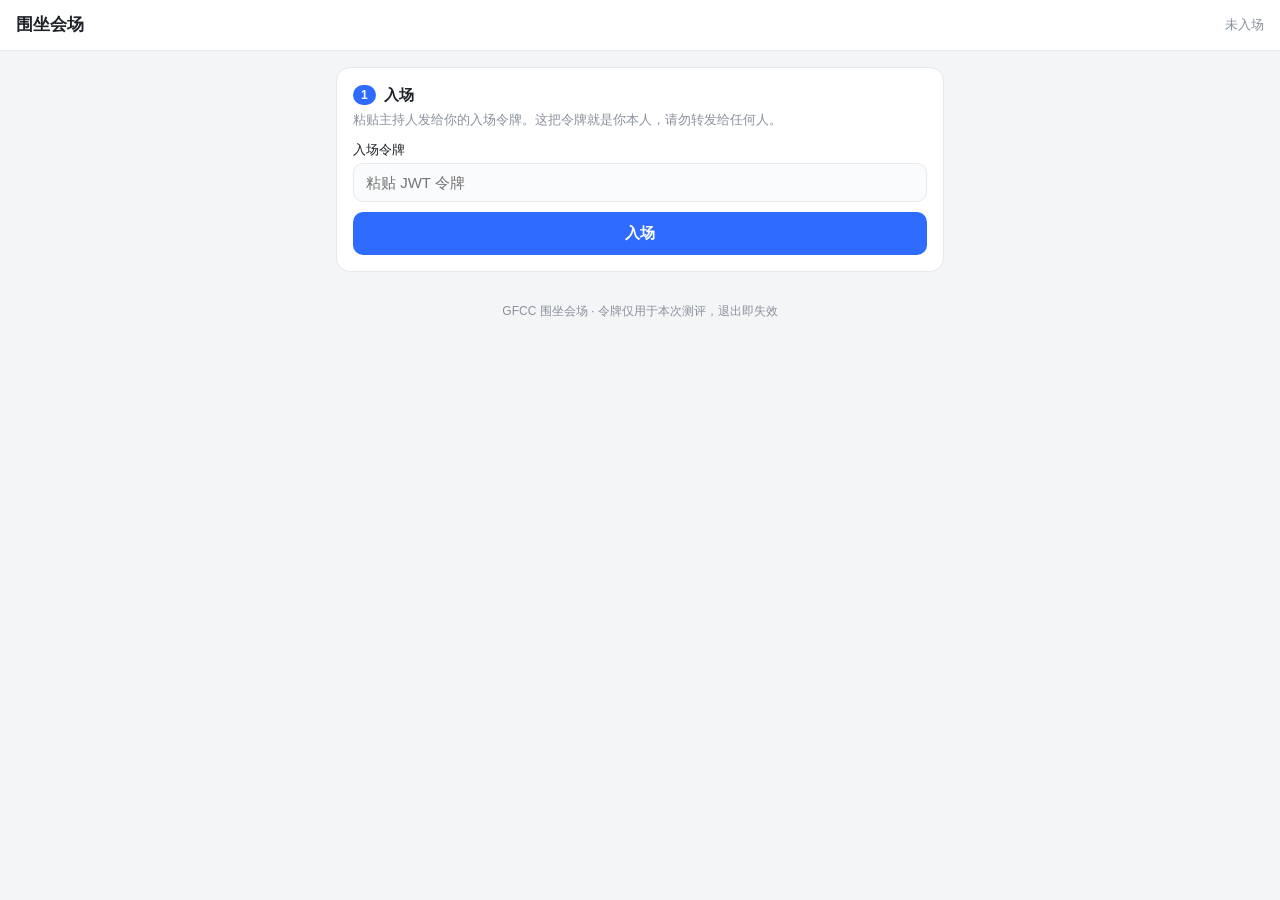
==== services/gfcc_kernel/src/gfcc_kernel/static/circle.html @ f8ebbfe5 "围坐会场：/circle/ 公网入口 + 围坐单页（入口条件） - /circle/ 单页：令牌入场、A 建圈、B 入座、C 只旁观（不入座）、A 独写拍板句、A/B 各自点确认、状态轮询 - /ci" ====
<!DOCTYPE html>
<html lang="zh-CN">
<head>
<meta charset="utf-8">
<meta name="viewport" content="width=device-width, initial-scale=1, viewport-fit=cover">
<title>GFCC 围坐会场</title>
<style>
  :root {
    --bg: #f4f5f7;
    --card: #ffffff;
    --ink: #1f2329;
    --muted: #8a919c;
    --line: #e5e8ec;
    --brand: #2f6bff;
    --brand-soft: #eaf0ff;
    --ok: #18a058;
    --ok-soft: #e8f7ef;
    --warn: #d97706;
    --warn-soft: #fdf3e3;
    --err: #d03050;
    --err-soft: #fdecef;
  }
  * { box-sizing: border-box; margin: 0; padding: 0; }
  body {
    background: var(--bg);
    color: var(--ink);
    font-family: -apple-system, BlinkMacSystemFont, "PingFang SC", "Hiragino Sans GB", "Microsoft YaHei", sans-serif;
    line-height: 1.5;
    padding-bottom: 48px;
  }
  header {
    position: sticky; top: 0; z-index: 10;
    background: #fff; border-bottom: 1px solid var(--line);
    padding: 12px 16px;
    display: flex; align-items: center; justify-content: space-between; gap: 8px;
  }
  header h1 { font-size: 17px; font-weight: 700; }
  #who { font-size: 13px; color: var(--muted); white-space: nowrap; overflow: hidden; text-overflow: ellipsis; max-width: 42vw; }
  #btn-leave { font-size: 12px; padding: 6px 12px; border: 1px solid var(--line); border-radius: 999px; background: #fff; color: var(--muted); cursor: pointer; }
  #btn-leave:hover { color: var(--err); border-color: var(--err); }
  main { max-width: 640px; margin: 0 auto; padding: 16px; }
  .card {
    background: var(--card); border: 1px solid var(--line); border-radius: 14px;
    padding: 16px; margin-bottom: 14px;
  }
  .card h2 { font-size: 15px; font-weight: 700; margin-bottom: 4px; display: flex; align-items: center; gap: 8px; }
  .step { font-size: 12px; color: #fff; background: var(--brand); border-radius: 999px; padding: 1px 8px; font-weight: 600; }
  .desc { font-size: 13px; color: var(--muted); margin-bottom: 10px; }
  label { display: block; font-size: 13px; margin: 8px 0 4px; color: var(--ink); }
  input, textarea {
    width: 100%; padding: 10px 12px; font-size: 15px;
    border: 1px solid var(--line); border-radius: 10px; background: #fafbfc;
    font-family: inherit; color: var(--ink);
  }
  input:focus, textarea:focus { outline: 2px solid var(--brand-soft); border-color: var(--brand); background: #fff; }
  textarea { min-height: 72px; resize: vertical; }
  button {
    width: 100%; margin-top: 10px; padding: 12px; font-size: 15px; font-weight: 600;
    border: none; border-radius: 10px; cursor: pointer;
    background: var(--brand); color: #fff;
  }
  button:disabled { background: #c6cdd8; cursor: not-allowed; }
  button.ghost { background: #fff; color: var(--brand); border: 1px solid var(--brand); }
  button.ghost:disabled { color: #c6cdd8; border-color: var(--line); }
  button.ok { background: var(--ok); }
  .hint { font-size: 13px; color: var(--muted); margin-top: 8px; }
  .row { display: flex; gap: 10px; }
  .row > div { flex: 1; }
  .muted { color: var(--muted); }
  .pill {
    display: inline-block; font-size: 12px; padding: 2px 8px; border-radius: 999px;
    background: #f0f2f5; color: #4b5563; margin: 2px 4px 2px 0;
  }
  .pill.me { background: var(--brand-soft); color: var(--brand); }
  .pill.org { background: var(--warn-soft); color: var(--warn); }
  .banner {
    border-radius: 10px; padding: 10px 12px; font-size: 13px; margin-top: 10px; display: none;
  }
  .banner.ok { display: block; background: var(--ok-soft); color: var(--ok); }
  .banner.warn { display: block; background: var(--warn-soft); color: var(--warn); }
  .banner.err { display: block; background: var(--err-soft); color: var(--err); }
  .banner.note { display: block; background: #f2f4f8; color: var(--muted); }
  .proposal {
    border: 1px solid var(--line); border-radius: 10px; padding: 12px; margin-top: 10px; background: #fafbfc;
  }
  .proposal .subject { font-size: 15px; font-weight: 600; margin-bottom: 4px; }
  .progress {
    display: flex; align-items: center; gap: 8px; margin: 6px 0;
    font-size: 14px; font-weight: 700;
  }
  .progress .bar { flex: 1; height: 6px; border-radius: 999px; background: var(--line); overflow: hidden; }
  .progress .bar > i { display: block; height: 100%; background: var(--ok); border-radius: 999px; }
  .status-tag { font-size: 12px; font-weight: 600; padding: 2px 8px; border-radius: 999px; display: inline-block; margin-left: 6px; }
  .status-tag.verified { background: var(--ok-soft); color: var(--ok); }
  .status-tag.waiting { background: var(--warn-soft); color: var(--warn); }
  .status-tag.done { background: var(--brand-soft); color: var(--brand); }
  .who-line { font-size: 13px; color: var(--muted); margin-top: 6px; }
  .big-cid {
    font-size: 13px; color: var(--brand); word-break: break-all;
    background: var(--brand-soft); border-radius: 10px; padding: 10px 12px; margin-top: 10px;
    user-select: all; line-height: 1.7;
  }
  footer { text-align: center; font-size: 12px; color: var(--muted); padding: 16px 16px 0; }
  .hidden { display: none; }
  code { font-family: ui-monospace, SFMono-Regular, Menlo, monospace; font-size: 13px; }
</style>
</head>
<body>
<header>
  <h1>围坐会场</h1>
  <div style="display:flex;align-items:center;gap:8px;">
    <div id="who">未入场</div>
    <button id="btn-leave" class="hidden">退出</button>
  </div>
</header>

<main>
  <!-- 1 入场 -->
  <section class="card" id="card-entry">
    <h2><span class="step">1</span>入场</h2>
    <div class="desc">粘贴主持人发给你的入场令牌。这把令牌就是你本人，请勿转发给任何人。</div>
    <label for="token">入场令牌</label>
    <input id="token" type="password" autocomplete="off" placeholder="粘贴 JWT 令牌">
    <button id="btn-entry">入场</button>
    <div class="banner" id="entry-msg"></div>
  </section>

  <!-- 2 席位 -->
  <section class="card hidden" id="card-seat">
    <h2><span class="step">2</span>席位</h2>
    <div class="desc">主持人 A：建圈并分享链接。参与者 B：入座参与确认。旁观 C：先只看，不入座。</div>
    <div class="row">
      <div>
        <div class="desc">我是组织者 A：写一个真议题名建圈，把链接发给大家。</div>
        <label for="circle-name">议题名</label>
        <input id="circle-name" placeholder="写一个真议题名（例：周五前完成内存隔离验收）">
        <button id="btn-create">建圈</button>
      </div>
      <div>
        <div class="desc">我是 B / C：链接里已带圈号，或手动粘贴圈号。</div>
        <label for="circle-id">圈号</label>
        <input id="circle-id" type="text" autocomplete="off" placeholder="链接已带时无需填写">
        <button id="btn-join" class="ghost">入座 · 参与确认</button>
        <button id="btn-observe" class="ghost">只旁观 · 先只看</button>
      </div>
    </div>
    <div class="banner" id="seat-msg"></div>
    <div id="my-circle" class="hidden">
      <div class="desc" style="margin-top:10px;">把这条链接发到群里（已带圈号）：</div>
      <div class="big-cid" id="my-circle-link"></div>
    </div>
  </section>

  <!-- 3 拍板句（仅 A，已入座时可见） -->
  <section class="card hidden" id="card-propose">
    <h2><span class="step">3</span>拍板句 <span class="status-tag done" id="propose-role">组织者</span></h2>
    <div class="desc">组织者写一句要大家一起拍板的话，再给一句话依据。每人各自确认后即达成。</div>
    <label for="subject">拍板句</label>
    <textarea id="subject" placeholder="写一个真议题，而不是测试句（例：本周按 W4 节奏推进，周五前完成验收）"></textarea>
    <label for="basis">依据（一句话，可选）</label>
    <input id="basis" type="text" placeholder="为什么现在要拍这句">
    <button id="btn-propose">提交拍板句</button>
    <div class="hint">提交后状态进入「等待确认」，每位参与者会看到自己的确认按钮。</div>
    <div class="banner" id="propose-msg"></div>
  </section>

  <!-- 4 状态 -->
  <section class="card hidden" id="card-status">
    <h2>圈状态</h2>
    <div id="status-body">载入中…</div>
    <div class="banner note" id="scope-note">本场只验「本人点确认」。引用上一条与认定/兑现，下一场再做。</div>
  </section>

  <footer>GFCC 围坐会场 · 令牌仅用于本次测评，退出即失效</footer>
</main>

<script>
(function () {
  "use strict";
  var API = "";
  var state = {
    token: sessionStorage.getItem("gfcc_circle_token") || "",
    circleId: sessionStorage.getItem("gfcc_circle_id") || "",
    sub: "",
    polling: null,
  };

  var $ = function (id) { return document.getElementById(id); };
  function show(msgEl, kind, text) {
    msgEl.className = "banner " + (kind || "err");
    msgEl.textContent = text;
  }
  function hideEl(el) { el.classList.add("hidden"); }
  function showEl(el) { el.classList.remove("hidden"); }
  function esc(s) {
    return String(s == null ? "" : s).replace(/[&<>"']/g, function (c) {
      return { "&": "&amp;", "<": "&lt;", ">": "&gt;", '"': "&quot;", "'": "&#39;" }[c];
    });
  }
  function short(s) { return s.length > 12 ? s.slice(0, 12) + "…" : s; }

  function api(path, method, body) {
    var opts = { method: method || "GET", headers: {} };
    if (state.token) opts.headers["Authorization"] = "Bearer " + state.token;
    if (body) { opts.headers["Content-Type"] = "application/json"; opts.body = JSON.stringify(body); }
    return fetch(API + path, opts).then(function (r) {
      return r.json().then(function (j) {
        if (!r.ok) { var e = new Error(j.detail || (r.status + " " + r.statusText)); e.status = r.status; throw e; }
        return j;
      });
    });
  }

  // ---------- 入场 ----------
  $("btn-entry").addEventListener("click", enter);
  function enter() {
    var t = $("token").value.trim();
    if (!t) { show($("entry-msg"), "err", "请先粘贴入场令牌"); return; }
    state.token = t;
    sessionStorage.setItem("gfcc_circle_token", t);
    api("/circle/api/me").then(function (j) {
      state.sub = j.sub;
      sessionStorage.setItem("gfcc_circle_sub", j.sub);
      $("who").textContent = "已入场：" + short(j.sub);
      showEl($("btn-leave"));
      hideEl($("card-entry"));
      show($("entry-msg"), "ok", "入场成功：" + j.sub + "。令牌是你本人的钥匙，不要转发。");
      showEl($("card-seat"));
      var cidFromUrl = new URLSearchParams(location.search).get("c");
      if (cidFromUrl) { $("circle-id").value = cidFromUrl; }
      if (state.circleId) { $("circle-id").value = state.circleId; }
    }).catch(function (e) { show($("entry-msg"), "err", "入场失败：" + e.message); });
  }

  // ---------- 退出 ----------
  $("btn-leave").addEventListener("click", function () {
    sessionStorage.removeItem("gfcc_circle_token");
    sessionStorage.removeItem("gfcc_circle_id");
    sessionStorage.removeItem("gfcc_circle_sub");
    location.reload();
  });

  // ---------- 建圈 ----------
  $("btn-create").addEventListener("click", function () {
    var name = $("circle-name").value.trim();
    if (!name || name === "围坐") { show($("seat-msg"), "err", "写一个真议题名，别空转"); return; }
    api("/circle/api/create", "POST", { name: name }).then(function (j) {
      state.circleId = j.circle_id;
      sessionStorage.setItem("gfcc_circle_id", j.circle_id);
      var link = location.origin + location.pathname + "?c=" + j.circle_id;
      $("my-circle-link").textContent = link;
      showEl($("my-circle"));
      show($("seat-msg"), "ok", "建圈成功。把上面的链接发到群里。");
      enterCircle(j.circle_id);
    }).catch(function (e) { show($("seat-msg"), "err", "建圈失败：" + e.message); });
  });

  // ---------- 入座（B） ----------
  $("btn-join").addEventListener("click", function () {
    var cid = $("circle-id").value.trim();
    if (!cid) { show($("seat-msg"), "err", "请先填写圈号（或打开 A 发的链接）"); return; }
    state.circleId = cid;
    sessionStorage.setItem("gfcc_circle_id", cid);
    api("/circle/api/join", "POST", { circle_id: cid }).then(function () {
      show($("seat-msg"), "ok", "已入座，等待组织者提交拍板句后确认");
      enterCircle(cid);
    }).catch(function (e) { show($("seat-msg"), "err", "入座失败：" + e.message); });
  });

  // ---------- 只旁观（C，不入座） ----------
  $("btn-observe").addEventListener("click", function () {
    var cid = $("circle-id").value.trim();
    if (!cid) { show($("seat-msg"), "err", "请先填写圈号（或打开 A 发的链接）"); return; }
    state.circleId = cid;
    sessionStorage.setItem("gfcc_circle_id", cid);
    show($("seat-msg"), "ok", "已旁观（未入座）。你只能看，不能确认。");
    enterCircle(cid);
  });

  // ---------- 进入圈子 ----------
  function enterCircle(cid) {
    hideEl($("card-seat"));
    showEl($("card-status"));
    refresh();
    if (state.polling) clearInterval(state.polling);
    state.polling = setInterval(refresh, 3000);
  }

  // ---------- 写拍板句（A） ----------
  $("btn-propose").addEventListener("click", function () {
    var subject = $("subject").value.trim();
    if (!subject) { show($("propose-msg"), "err", "先写拍板句"); return; }
    api("/circle/api/propose", "POST", {
      circle_id: state.circleId, subject: subject, basis: $("basis").value.trim(),
    }).then(function () {
      show($("propose-msg"), "ok", "拍板句已提交，等待全员本人点确认");
      refresh();
    }).catch(function (e) { show($("propose-msg"), "err", "提交失败：" + e.message); });
  });

  // ---------- 状态渲染 ----------
  function refresh() {
    if (!state.circleId) return;
    api("/circle/api/status?circle_id=" + encodeURIComponent(state.circleId)).then(function (j) {
      render(j);
    }).catch(function (e) {
      $("status-body").innerHTML = "<div class='banner err'>状态刷新失败：" + esc(e.message) + "</div>";
    });
  }

  function render(j) {
    var circle = j.circle, proposals = j.proposals || [];
    var members = circle.members || [];
    var me = state.sub;
    var myRole = null;
    members.forEach(function (m) { if (m.sub === me) myRole = m.role; });
    var isOrg = myRole === "organizer";

    // 拍板卡片：仅组织者且已入座可见
    if (isOrg && !proposals.some(function (p) { return p.status !== "consensus_verified"; })) {
      showEl($("card-propose"));
    } else {
      hideEl($("card-propose"));
    }

    var html = "";
    html += "<div style='font-size:13px;color:var(--muted);margin-bottom:8px;'>议题 <b style='color:var(--ink)'>" + esc(circle.name) + "</b> · 已入座 " + members.length + " 人 · " + esc(circle.status) + "</div>";
    html += "<div style='margin-bottom:4px;'>成员：</div>";
    members.forEach(function (m) {
      var cls = "pill" + (m.sub === me ? " me" : "") + (m.role === "organizer" ? " org" : "");
      html += "<span class='" + cls + "'>" + esc(short(m.sub)) + (m.role === "organizer" ? " · A" : "") + "</span>";
    });

    if (!proposals.length) {
      html += "<div class='banner warn' style='display:block;'>还没有拍板句，等组织者提交。</div>";
    } else {
      proposals.forEach(function (p) {
        var acks = p.acks || [], parties = p.parties || [];
        var verified = p.status === "consensus_verified";
        var myAcked = acks.some(function (a) { return a.sub === me; });
        var iAmParty = parties.indexOf(me) >= 0;
        var tag = verified
          ? "<span class='status-tag verified'>已达成</span>"
          : "<span class='status-tag waiting'>等待确认</span>";
        var pct = parties.length ? Math.round(acks.length / parties.length * 100) : 0;
        html += "<div class='proposal'>";
        html += "<div class='subject'>" + esc(p.subject) + tag + "</div>";
        html += "<div class='progress'>已确认 " + acks.length + "/" + parties.length +
                "<span class='bar'><i style='width:" + pct + "%'></i></span></div>";
        html += "<div class='who-line'>需确认：" + parties.map(function (s) { return esc(short(s)); }).join("、") + "</div>";
        if (acks.length) {
          html += "<div class='who-line'>已确认：" + acks.map(function (a) { return esc(short(a.sub)); }).join("、") + "</div>";
        }
        if (iAmParty && !myAcked && !verified) {
          html += "<button class='ok' data-ack='" + p.id + "'>我本人点确认</button>";
          html += "<div class='hint'>点下去表示：这是我本人同意的拍板，不是帮别人点。</div>";
        }
        html += "</div>";
      });
    }
    $("status-body").innerHTML = html;

    // 确认按钮（事件委托，避免覆盖）
    Array.prototype.forEach.call(document.querySelectorAll("[data-ack]"), function (btn) {
      btn.addEventListener("click", function () {
        var pid = btn.getAttribute("data-ack");
        api("/circle/api/ack", "POST", { circle_id: state.circleId, proposal_id: pid })
          .then(function (jj) {
            show($("seat-msg"), jj.can_complete ? "ok" : "ok",
              jj.can_complete ? "已确认，本场达成共识。" : "已确认（等待其他人）");
            refresh();
          }).catch(function (e) { show($("seat-msg"), "err", "确认失败：" + e.message); });
      });
    });
  }

  // ---------- 启动：已存令牌/圈号/深链则直入 ----------
  (function boot() {
    if (state.token) {
      $("token").value = state.token;
      api("/circle/api/me").then(function (j) {
        state.sub = j.sub;
        $("who").textContent = "已入场：" + short(j.sub);
        showEl($("btn-leave"));
        hideEl($("card-entry"));
        showEl($("card-seat"));
        var cidFromUrl = new URLSearchParams(location.search).get("c");
        if (cidFromUrl) { $("circle-id").value = cidFromUrl; }
        if (state.circleId) { $("circle-id").value = state.circleId; }
      }).catch(function () { /* 令牌失效则留在入场页 */ });
    }
  })();
})();
</script>
</body>
</html>
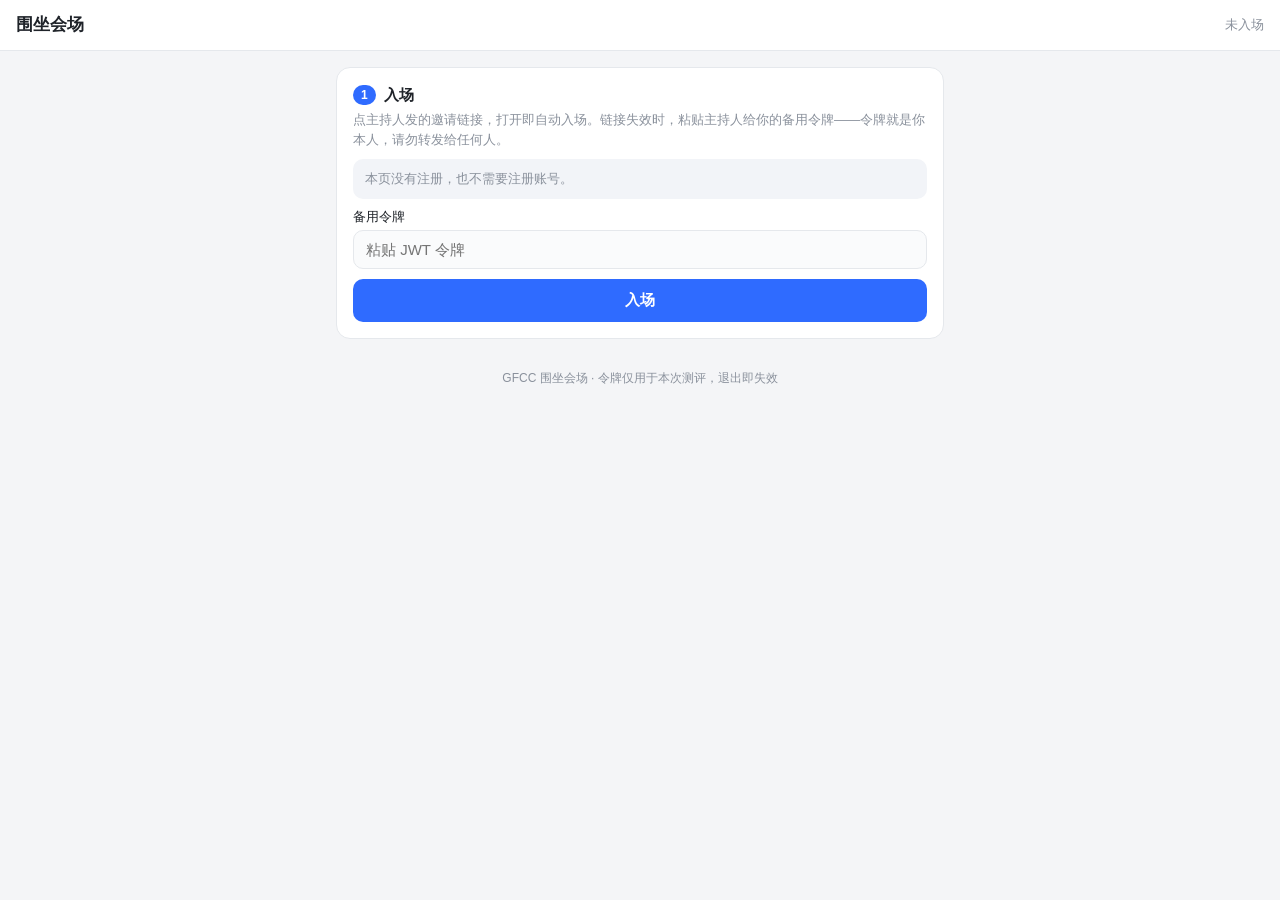
==== commit 2a1c07c4: "feat(circle): 邀请深链入场（一次性兑换码，非自助注册） POST /circle/api/redeem + CLI --invite-base；页面 ?i= 兑换后去掉码。本地 135 " ====
--- a/services/gfcc_kernel/src/gfcc_kernel/static/circle.html
+++ b/services/gfcc_kernel/src/gfcc_kernel/static/circle.html
@@ -118,8 +118,9 @@
   <!-- 1 入场 -->
   <section class="card" id="card-entry">
     <h2><span class="step">1</span>入场</h2>
-    <div class="desc">粘贴主持人发给你的入场令牌。这把令牌就是你本人，请勿转发给任何人。</div>
-    <label for="token">入场令牌</label>
+    <div class="desc">点主持人发的邀请链接，打开即自动入场。链接失效时，粘贴主持人给你的备用令牌——令牌就是你本人，请勿转发给任何人。</div>
+    <div class="banner note">本页没有注册，也不需要注册账号。</div>
+    <label for="token">备用令牌</label>
     <input id="token" type="password" autocomplete="off" placeholder="粘贴 JWT 令牌">
     <button id="btn-entry">入场</button>
     <div class="banner" id="entry-msg"></div>
@@ -148,6 +149,8 @@
     <div id="my-circle" class="hidden">
       <div class="desc" style="margin-top:10px;">把这条链接发到群里（已带圈号）：</div>
       <div class="big-cid" id="my-circle-link"></div>
+      <div class="desc" style="margin-top:6px;">圈号（不想发链接时，把下面这串发给 B/C）：</div>
+      <div class="big-cid" id="my-circle-cid"></div>
     </div>
   </section>
 
@@ -232,12 +235,62 @@
     }).catch(function (e) { show($("entry-msg"), "err", "入场失败：" + e.message); });
   }
 
+  // ---------- 邀请深链兑换（?i=） ----------
+  function redeemInvite(code) {
+    var btn = $("btn-entry");
+    btn.disabled = true;
+    show($("entry-msg"), "note", "正在用邀请链接兑换入场令牌…");
+    fetch(API + "/circle/api/redeem", {
+      method: "POST",
+      headers: { "Content-Type": "application/json" },
+      body: JSON.stringify({ code: code })
+    }).then(function (r) {
+      return r.json().then(function (j) {
+        if (!r.ok) { var e = new Error(j.detail || (r.status + " " + r.statusText)); e.status = r.status; throw e; }
+        return j;
+      });
+    }).then(function (j) {
+      state.token = j.token;
+      sessionStorage.setItem("gfcc_circle_token", j.token);
+      // 兑换成功：地址栏去掉 i（保留 c），刷新后不再重复兑换
+      var u = new URL(location.href);
+      u.searchParams.delete("i");
+      history.replaceState({}, "", u.toString());
+      // 复用入场成功路径
+      return api("/circle/api/me").then(function (mj) {
+        state.sub = mj.sub;
+        sessionStorage.setItem("gfcc_circle_sub", mj.sub);
+        $("who").textContent = "已入场：" + short(mj.sub);
+        showEl($("btn-leave"));
+        hideEl($("card-entry"));
+        show($("entry-msg"), "ok", "邀请已兑换，入场成功：" + mj.sub + "。令牌就是你的身份，勿转发。");
+        showEl($("card-seat"));
+        var cidFromUrl = new URLSearchParams(location.search).get("c");
+        if (cidFromUrl) { $("circle-id").value = cidFromUrl; }
+        if (state.circleId) { $("circle-id").value = state.circleId; }
+      });
+    }).catch(function (e) {
+      btn.disabled = false;
+      show($("entry-msg"), "err", "邀请兑换失败：" + e.message + "。请向主持人再要一条链接，或粘贴备用令牌。");
+      $("token").focus();
+    });
+  }
+
   // ---------- 退出 ----------
+  // 先调 /api/leave 释放后端席位，再清本地缓存并刷新；
+  // 否则后端成员还在，重新入座会撞 "already a member"。
   $("btn-leave").addEventListener("click", function () {
-    sessionStorage.removeItem("gfcc_circle_token");
-    sessionStorage.removeItem("gfcc_circle_id");
-    sessionStorage.removeItem("gfcc_circle_sub");
-    location.reload();
+    var cid = state.circleId || $("circle-id").value.trim();
+    var done = function () {
+      sessionStorage.removeItem("gfcc_circle_token");
+      sessionStorage.removeItem("gfcc_circle_id");
+      sessionStorage.removeItem("gfcc_circle_sub");
+      location.reload();
+    };
+    if (!cid) { done(); return; }
+    api("/circle/api/leave", "POST", { circle_id: cid })
+      .then(function () { show($("seat-msg"), "ok", "已退场，席位已释放，可随时凭令牌重新入座。"); setTimeout(done, 600); })
+      .catch(function () { done(); });
   });
 
   // ---------- 建圈 ----------
@@ -249,6 +302,7 @@
       sessionStorage.setItem("gfcc_circle_id", j.circle_id);
       var link = location.origin + location.pathname + "?c=" + j.circle_id;
       $("my-circle-link").textContent = link;
+      $("my-circle-cid").textContent = j.circle_id;
       showEl($("my-circle"));
       show($("seat-msg"), "ok", "建圈成功。把上面的链接发到群里。");
       enterCircle(j.circle_id);
@@ -279,7 +333,7 @@
 
   // ---------- 进入圈子 ----------
   function enterCircle(cid) {
-    hideEl($("card-seat"));
+    // 保留席位卡片：组织者 A 要能看到分享链接，B/C 要能看到圈号
     showEl($("card-status"));
     refresh();
     if (state.polling) clearInterval(state.polling);
@@ -294,6 +348,7 @@
       circle_id: state.circleId, subject: subject, basis: $("basis").value.trim(),
     }).then(function () {
       show($("propose-msg"), "ok", "拍板句已提交，等待全员本人点确认");
+      show($("seat-msg"), "ok", "拍板句已提交，卡片已收起：全员确认完会自动恢复，即可提交下一条。");
       refresh();
     }).catch(function (e) { show($("propose-msg"), "err", "提交失败：" + e.message); });
   });
@@ -316,14 +371,25 @@
     members.forEach(function (m) { if (m.sub === me) myRole = m.role; });
     var isOrg = myRole === "organizer";
 
-    // 拍板卡片：仅组织者且已入座可见
-    if (isOrg && !proposals.some(function (p) { return p.status !== "consensus_verified"; })) {
+    // 拍板卡片：仅组织者且已入座可见；有未达成拍板句时收起（一次只推进一条共识）
+    var pendingCount = proposals.filter(function (p) { return p.status !== "consensus_verified"; }).length;
+    if (isOrg && !pendingCount) {
       showEl($("card-propose"));
     } else {
       hideEl($("card-propose"));
     }
 
     var html = "";
+    if (isOrg) {
+      var shareLink = location.origin + location.pathname + "?c=" + state.circleId;
+      html += "<div class='desc' style='margin-top:4px;'>发给其他与会者的链接（已带圈号）：</div>";
+      html += "<div class='big-cid'>" + esc(shareLink) + "</div>";
+      html += "<div class='desc' style='margin-top:6px;'>圈号（B/C 手动粘贴用）：</div>";
+      html += "<div class='big-cid'>" + esc(state.circleId) + "</div>";
+      if (pendingCount > 0) {
+        html += "<div class='banner note' style='display:block;'>还有 " + pendingCount + " 条拍板句在等待确认：全员确认完（状态变「已达成」），才能提交下一条。一次只推进一条共识。</div>";
+      }
+    }
     html += "<div style='font-size:13px;color:var(--muted);margin-bottom:8px;'>议题 <b style='color:var(--ink)'>" + esc(circle.name) + "</b> · 已入座 " + members.length + " 人 · " + esc(circle.status) + "</div>";
     html += "<div style='margin-bottom:4px;'>成员：</div>";
     members.forEach(function (m) {
@@ -376,6 +442,8 @@
 
   // ---------- 启动：已存令牌/圈号/深链则直入 ----------
   (function boot() {
+    var qs = new URLSearchParams(location.search);
+    var invite = qs.get("i");
     if (state.token) {
       $("token").value = state.token;
       api("/circle/api/me").then(function (j) {
@@ -388,7 +456,10 @@
         if (cidFromUrl) { $("circle-id").value = cidFromUrl; }
         if (state.circleId) { $("circle-id").value = state.circleId; }
       }).catch(function () { /* 令牌失效则留在入场页 */ });
+    } else if (invite) {
+      redeemInvite(invite);
     }
+    // 无 token 无邀请：留在入场页粘贴备用令牌
   })();
 })();
 </script>
